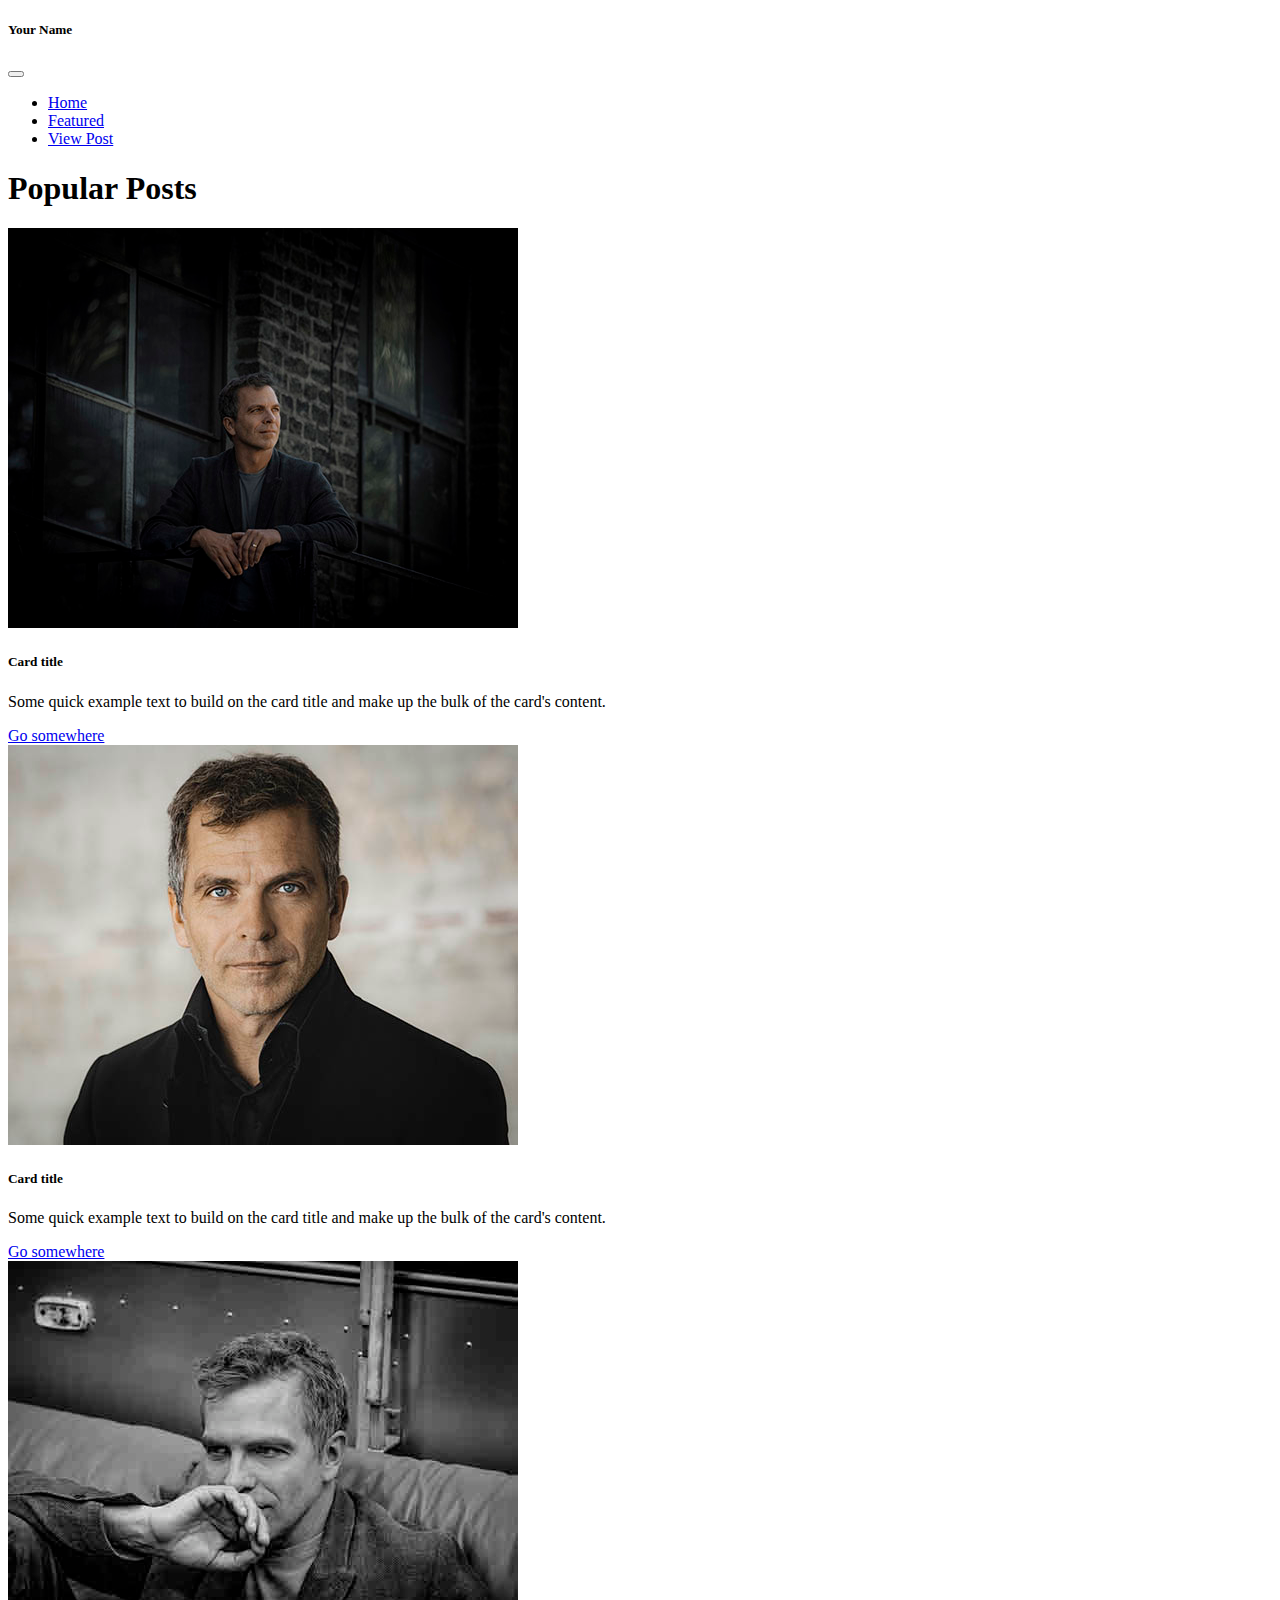
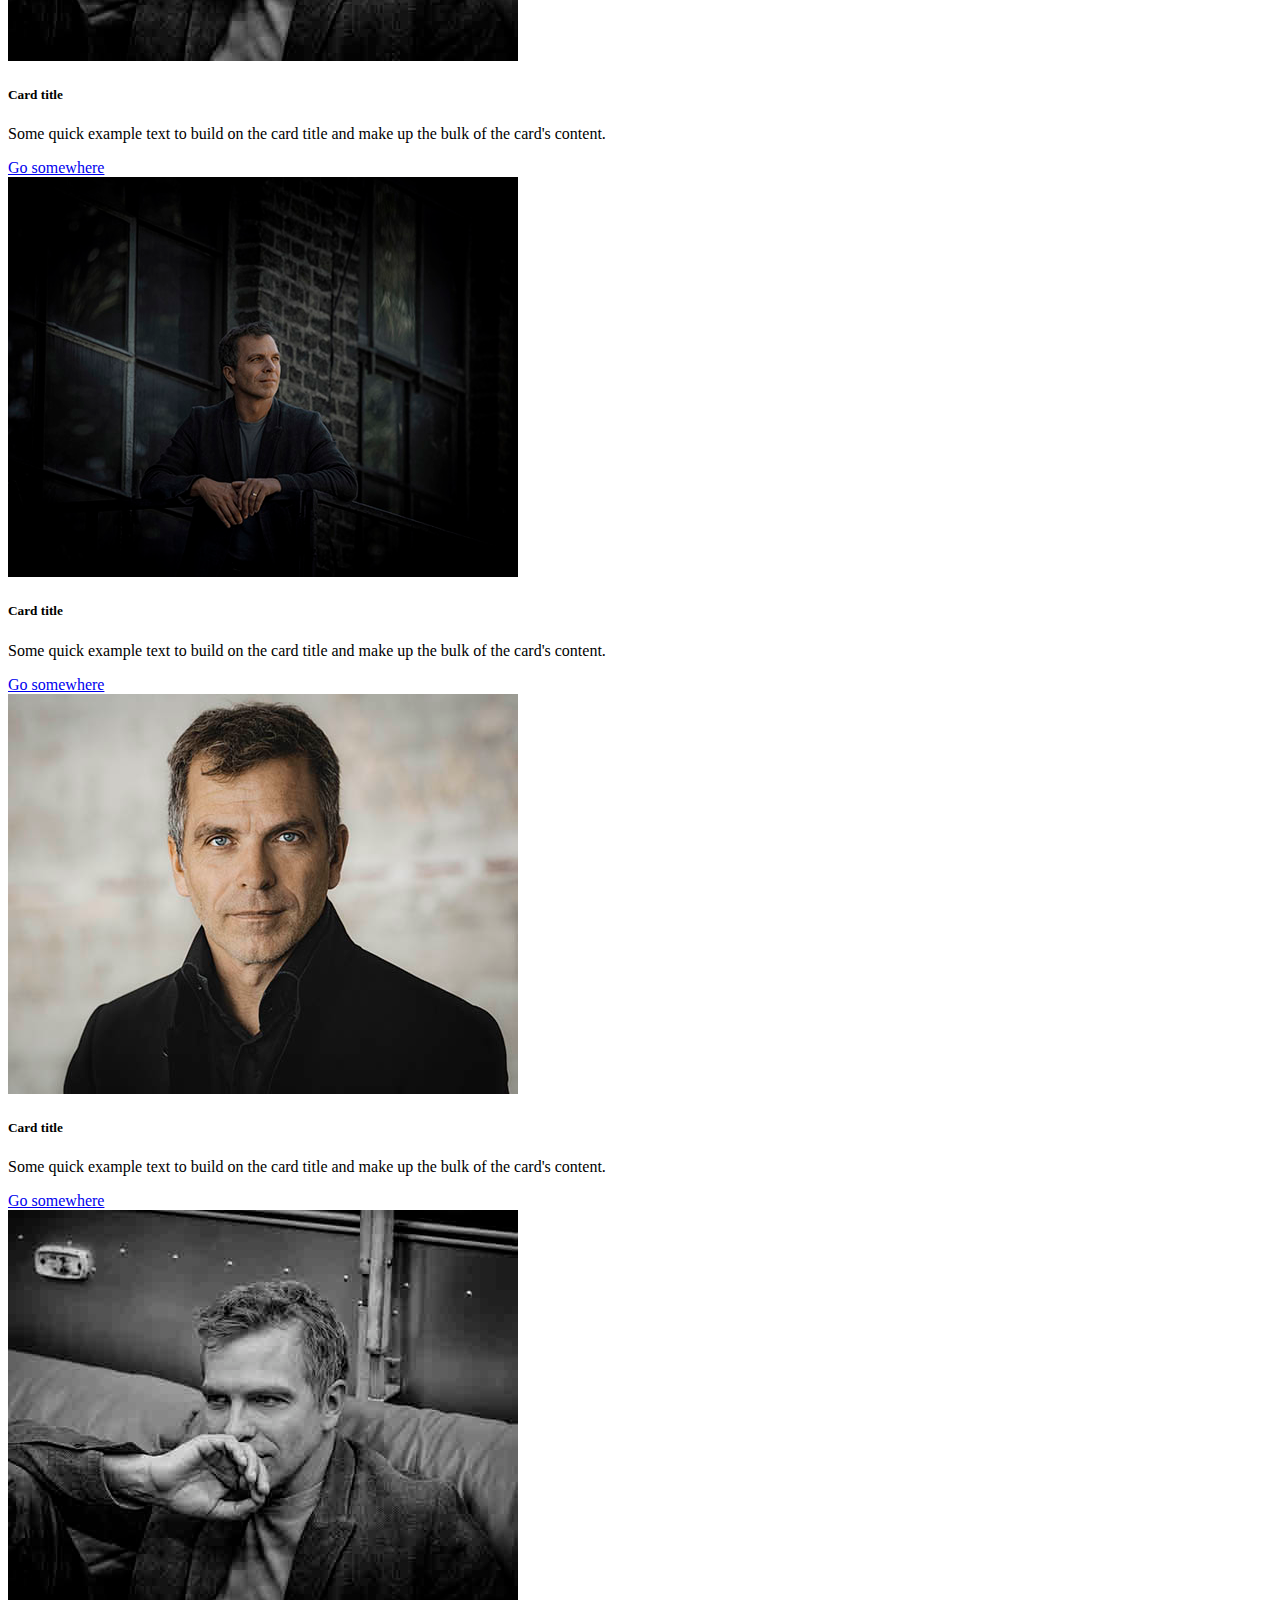
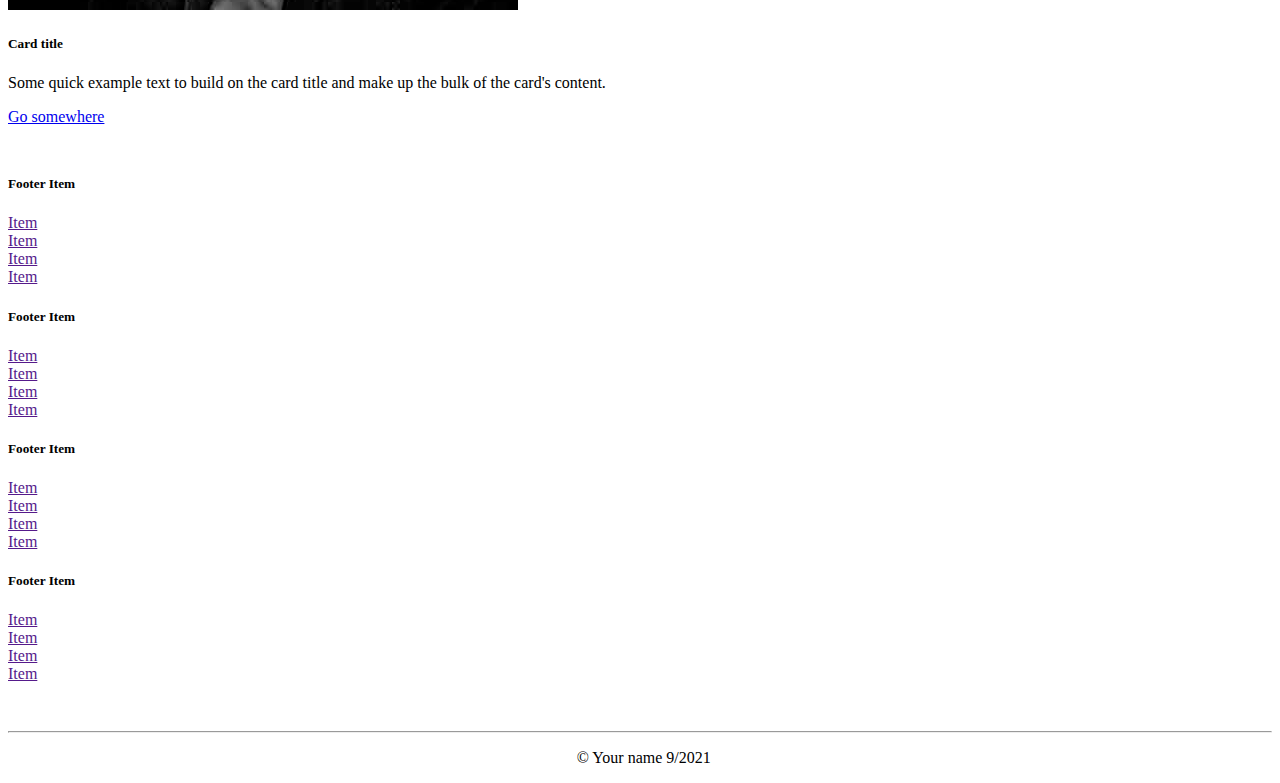
==== popular.html @ 9cff8669 "first commit" ====
<!DOCTYPE html>
<html lang="en">

<head>
    <meta charset="UTF-8">
    <meta http-equiv="X-UA-Compatible" content="IE=edge">
    <meta name="viewport" content="width=device-width, initial-scale=1.0">
    <title>Document</title>
    <link href="https://cdn.jsdelivr.net/npm/bootstrap@5.1.3/dist/css/bootstrap.min.css" rel="stylesheet"
        integrity="sha384-1BmE4kWBq78iYhFldvKuhfTAU6auU8tT94WrHftjDbrCEXSU1oBoqyl2QvZ6jIW3" crossorigin="anonymous">
    <link rel="stylesheet" href="https://cdnjs.cloudflare.com/ajax/libs/font-awesome/6.0.0-beta3/css/all.min.css"
        integrity="sha512-Fo3rlrZj/k7ujTnHg4CGR2D7kSs0v4LLanw2qksYuRlEzO+tcaEPQogQ0KaoGN26/zrn20ImR1DfuLWnOo7aBA=="
        crossorigin="anonymous" referrerpolicy="no-referrer" />
    <link rel="stylesheet" href="css/style.css">
</head>

<body>
    <nav class="navbar navbar-expand-lg navbar-light bg-light">
        <div class="container-fluid">
            <h5 >
                <i class="fas fa-user">
                    <a class="navbar-brand" href="#"></a>
                </i>
                Your Name
            </h5>
            <button class="navbar-toggler" type="button" data-bs-toggle="collapse"
                data-bs-target="#navbarSupportedContent" aria-controls="navbarSupportedContent" aria-expanded="false"
                aria-label="Toggle navigation">
                <span class="navbar-toggler-icon"></span>
            </button>
            <div class="collapse navbar-collapse" id="navbarSupportedContent">
                <ul class="navbar-nav ms-auto mb-2 mb-lg-0">
                    <li class="nav-item">
                        <a class="nav-link active" aria-current="page" href="#">Home</a>
                    </li>
                    <li class="nav-item">
                        <a class="nav-link" href="#">Featured</a>
                    </li>
                    <li class="nav-item">
                        <a class="nav-link" href="#">View Post</a>
                    </li>
                </ul>
            </div>
        </div>
    </nav>
    <div class="container">
        <h1 class="mt-5 mb-3">Popular Posts</h1>
        <div class="row">
            <div class="col-md-4 col-6 mt-5 mb-3">
                <div class="card">
                    <img src="images/img2.jpeg" class="card-img-top" alt="...">
                    <div class="card-body">
                        <h5 class="card-title">Card title</h5>
                        <p class="card-text">Some quick example text to build on the card title and make up the bulk of the
                            card's content.</p>
                        <a href="#" class="btn btn-primary">Go somewhere</a>
                    </div>
                </div>
            </div>
            <div class="col-md-4 col-6 mt-5 mb-3">
                <div class="card">
                    <img src="images/img3.jpeg" class="card-img-top" alt="...">
                    <div class="card-body">
                        <h5 class="card-title">Card title</h5>
                        <p class="card-text">Some quick example text to build on the card title and make up the bulk of the
                            card's content.</p>
                        <a href="#" class="btn btn-primary">Go somewhere</a>
                    </div>
                </div>
            </div>
            <div class="col-md-4 col-6 mt-5 mb-3">
                <div class="card">
                    <img src="images/img5.jpeg" class="card-img-top" alt="...">
                    <div class="card-body">
                        <h5 class="card-title">Card title</h5>
                        <p class="card-text">Some quick example text to build on the card title and make up the bulk of the
                            card's content.</p>
                        <a href="#" class="btn btn-primary">Go somewhere</a>
                    </div>
                </div>
            </div>
        </div>
        <div class="row">
            <div class="col-md-4 col-6 mt-5 mb-3">
                <div class="card">
                    <img src="images/img2.jpeg" class="card-img-top" alt="...">
                    <div class="card-body">
                        <h5 class="card-title">Card title</h5>
                        <p class="card-text">Some quick example text to build on the card title and make up the bulk of the
                            card's content.</p>
                        <a href="#" class="btn btn-primary">Go somewhere</a>
                    </div>
                </div>
            </div>
            <div class="col-md-4 col-6 mt-5 mb-3">
                <div class="card">
                    <img src="images/img3.jpeg" class="card-img-top" alt="...">
                    <div class="card-body">
                        <h5 class="card-title">Card title</h5>
                        <p class="card-text">Some quick example text to build on the card title and make up the bulk of the
                            card's content.</p>
                        <a href="#" class="btn btn-primary">Go somewhere</a>
                    </div>
                </div>
            </div>
            <div class="col-md-4 col-6 mt-5 mb-3">
                <div class="card">
                    <img src="images/img5.jpeg" class="card-img-top" alt="...">
                    <div class="card-body">
                        <h5 class="card-title">Card title</h5>
                        <p class="card-text">Some quick example text to build on the card title and make up the bulk of the
                            card's content.</p>
                        <a href="#" class="btn btn-primary">Go somewhere</a>
                    </div>
                </div>
            </div>
        </div>
    </div>
    <footer>
        <div class="container">
            <div class="row footer align-items-center justify-content-center justify-content-lg-start">
                <div  class="col-lg-3 col-6">
                    <h5>
                        <i class="fab fa-twitter"></i>
                        Footer Item
                    </h5>
                    <a href="">Item</a>
                    <a href="">Item</a>
                    <a href="">Item</a>
                    <a href="">Item</a>
                </div>
                <div  class="col-lg-3 col-6">
                    <h5>
                        <i class="fab fa-twitter"></i>
                        Footer Item
                    </h5>
                    <a href="">Item</a>
                    <a href="">Item</a>
                    <a href="">Item</a>
                    <a href="">Item</a>
                </div>
                <div  class="col-lg-3 col-6">
                    <h5>
                        <i class="fab fa-twitter"></i>
                        Footer Item
                    </h5>
                    <a href="">Item</a>
                    <a href="">Item</a>
                    <a href="">Item</a>
                    <a href="">Item</a>
                </div>
                <div  class="col-lg-3 col-6">
                    <h5>
                        <i class="fab fa-twitter"></i>
                        Footer Item
                    </h5>
                    <a href="">Item</a>
                    <a href="">Item</a>
                    <a href="">Item</a>
                    <a href="">Item</a>
                </div>
                <div class="abc">
                    <hr class="test">
                <p>
                    © Your name 9/2021
                </p>
                </div>
                
            </div>
        </div>
        
    </footer>

</body>

</html>
---- css/style.css ----
.footer a{
    display: flex;
}

.footer {
    margin-top: 50px;
}

.test {
    margin-top: 48px;
}

.abc p {
    margin-left: 45%;
}
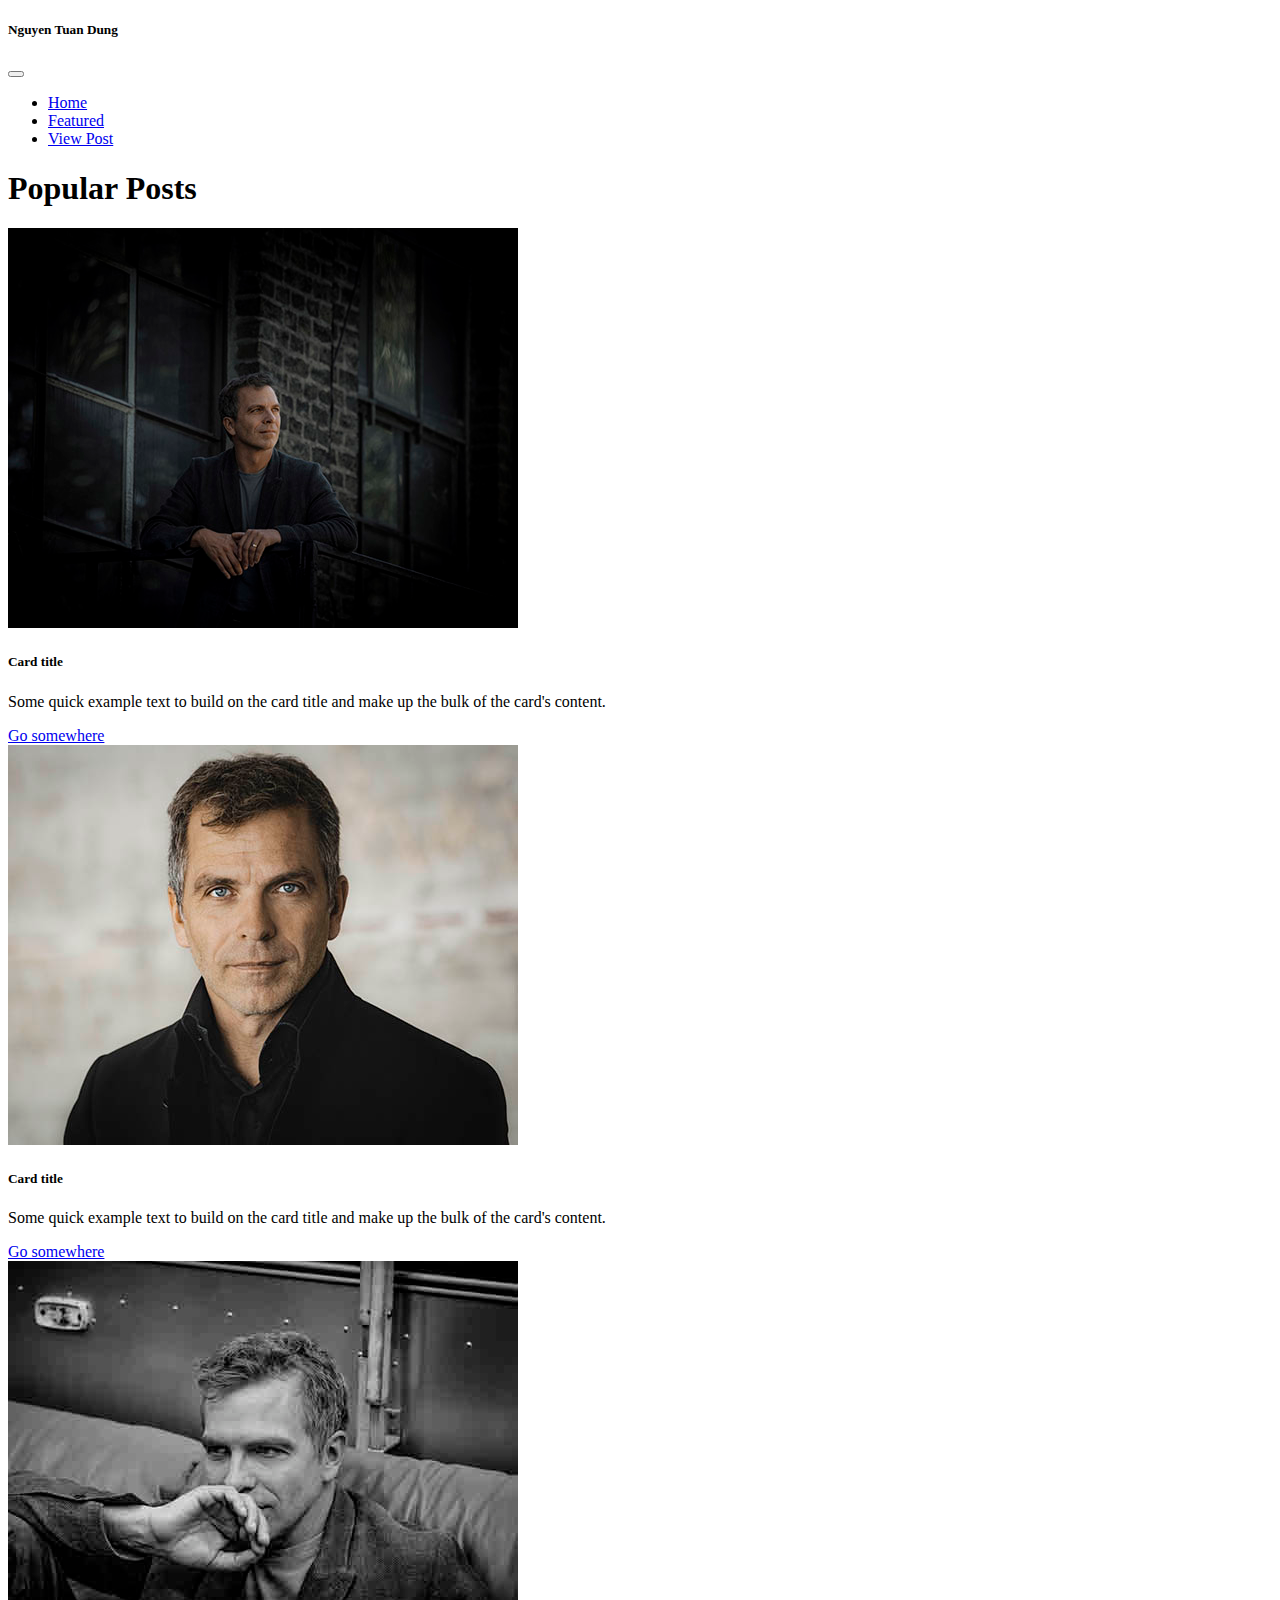
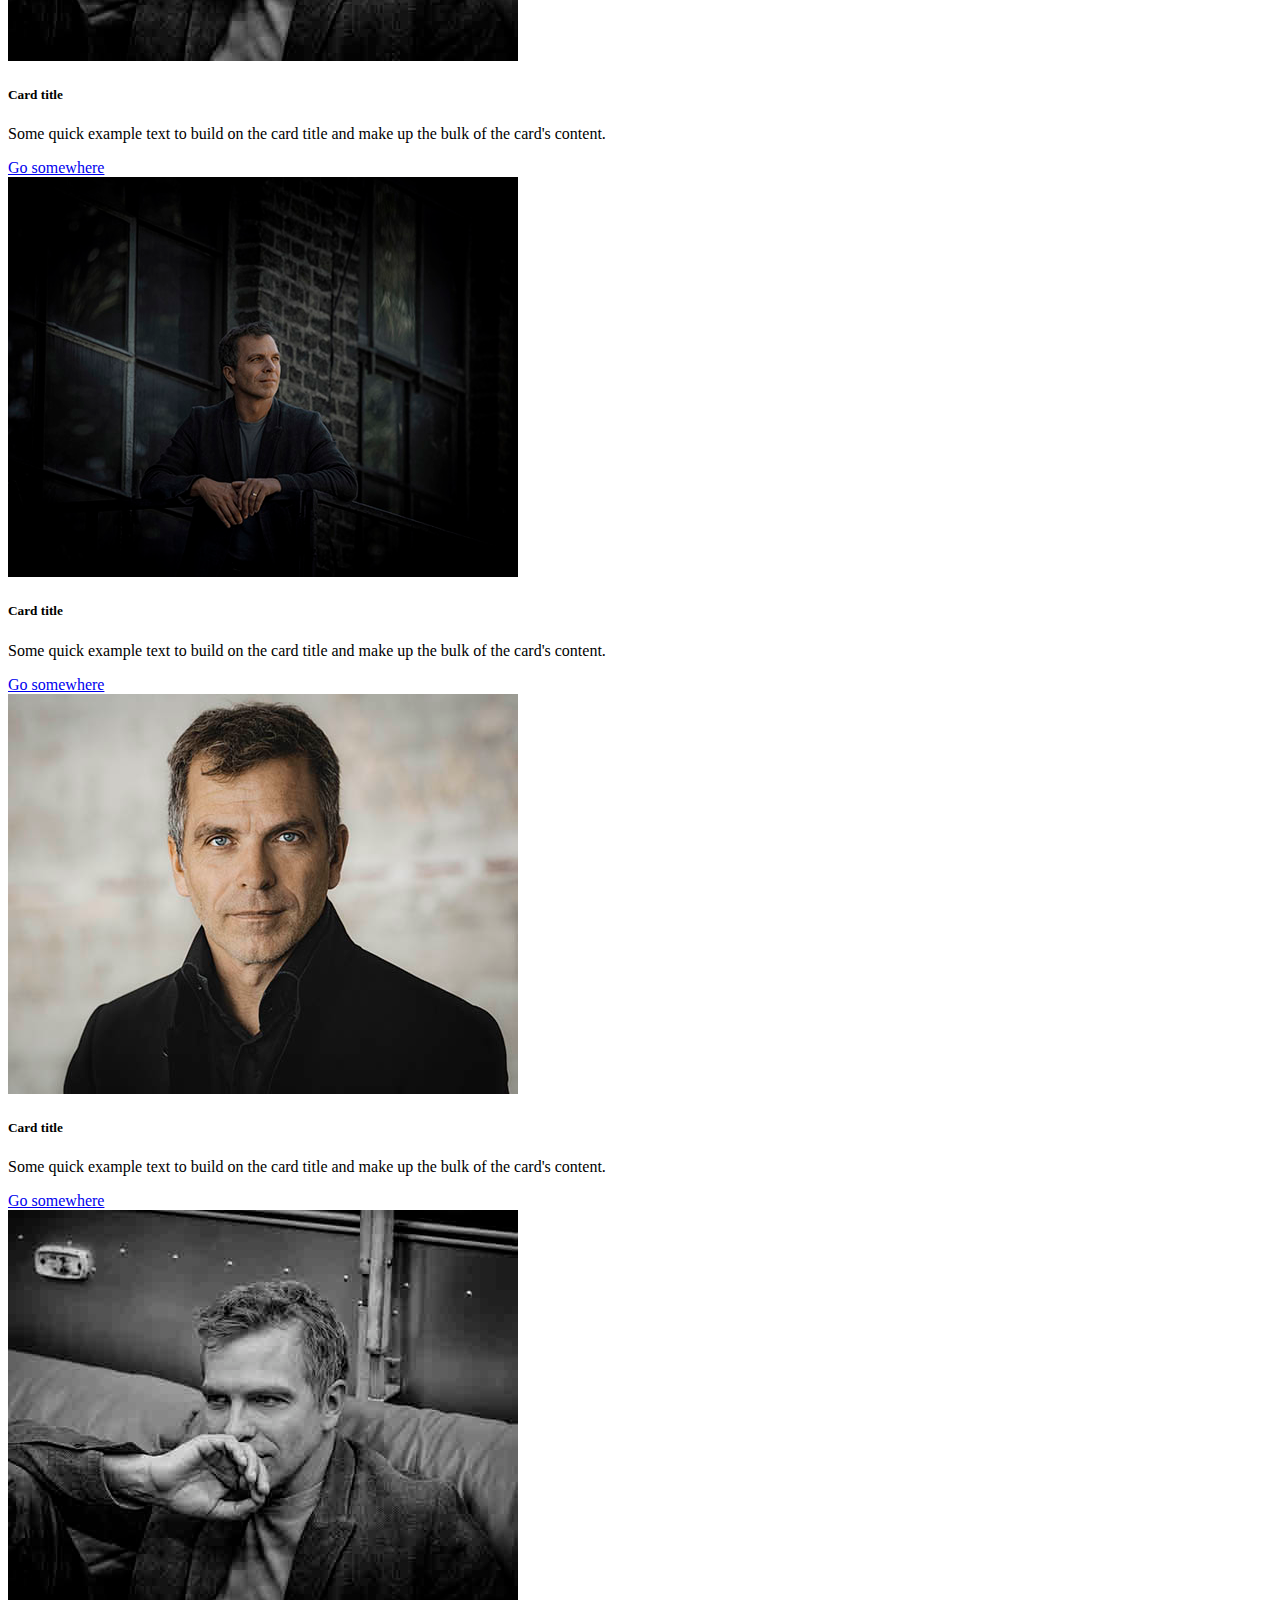
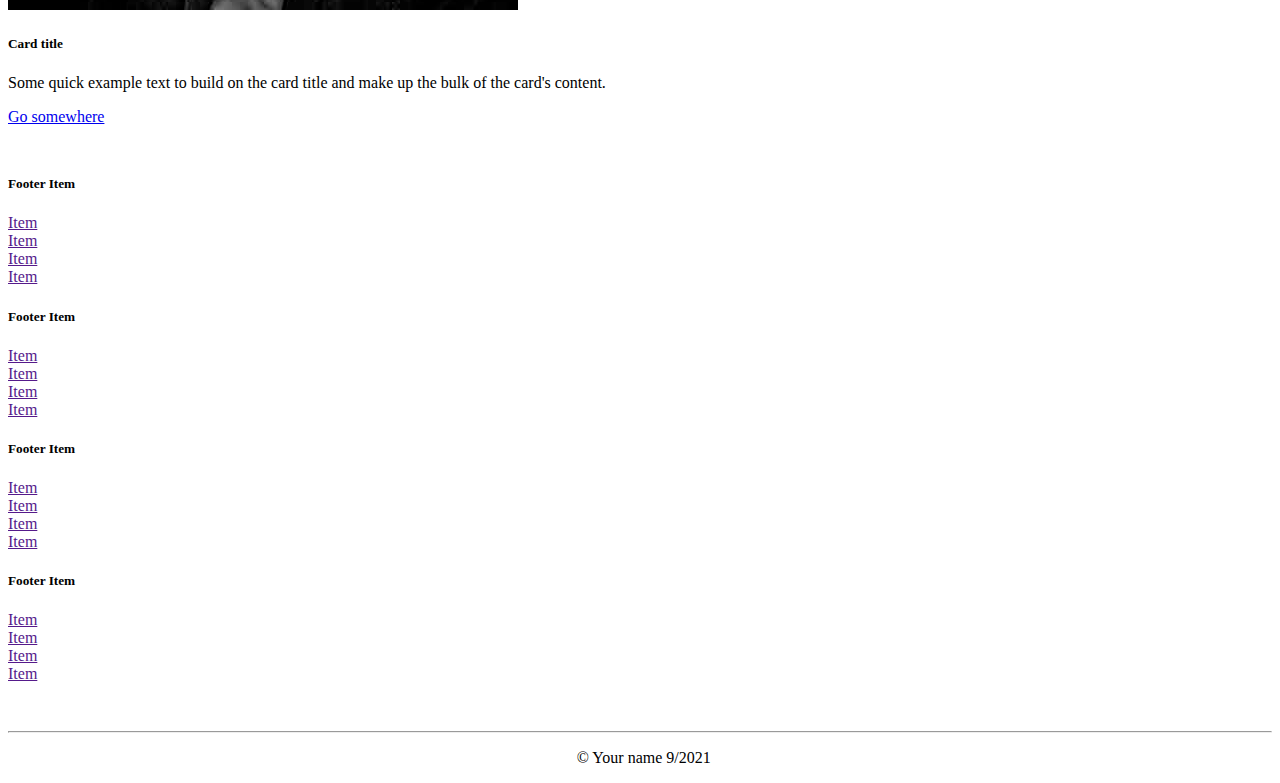
==== commit 3f916dec: "third commit" ====
--- a/popular.html
+++ b/popular.html
@@ -21,7 +21,7 @@
                 <i class="fas fa-user">
                     <a class="navbar-brand" href="#"></a>
                 </i>
-                Your Name
+                Nguyen Tuan Dung
             </h5>
             <button class="navbar-toggler" type="button" data-bs-toggle="collapse"
                 data-bs-target="#navbarSupportedContent" aria-controls="navbarSupportedContent" aria-expanded="false"
@@ -31,13 +31,13 @@
             <div class="collapse navbar-collapse" id="navbarSupportedContent">
                 <ul class="navbar-nav ms-auto mb-2 mb-lg-0">
                     <li class="nav-item">
-                        <a class="nav-link active" aria-current="page" href="#">Home</a>
+                        <a class="nav-link active" aria-current="page" href="http://127.0.0.1:5500/index.html">Home</a>
                     </li>
                     <li class="nav-item">
-                        <a class="nav-link" href="#">Featured</a>
+                        <a class="nav-link" href="http://127.0.0.1:5500/popular.html">Featured</a>
                     </li>
                     <li class="nav-item">
-                        <a class="nav-link" href="#">View Post</a>
+                        <a class="nav-link" href="http://127.0.0.1:5500/postex.html">View Post</a>
                     </li>
                 </ul>
             </div>
--- a/css/style.css
+++ b/css/style.css
@@ -12,4 +12,9 @@
 
 .abc p {
     margin-left: 45%;
-}+}
+
+p {
+    text-align: justify;
+}
+
